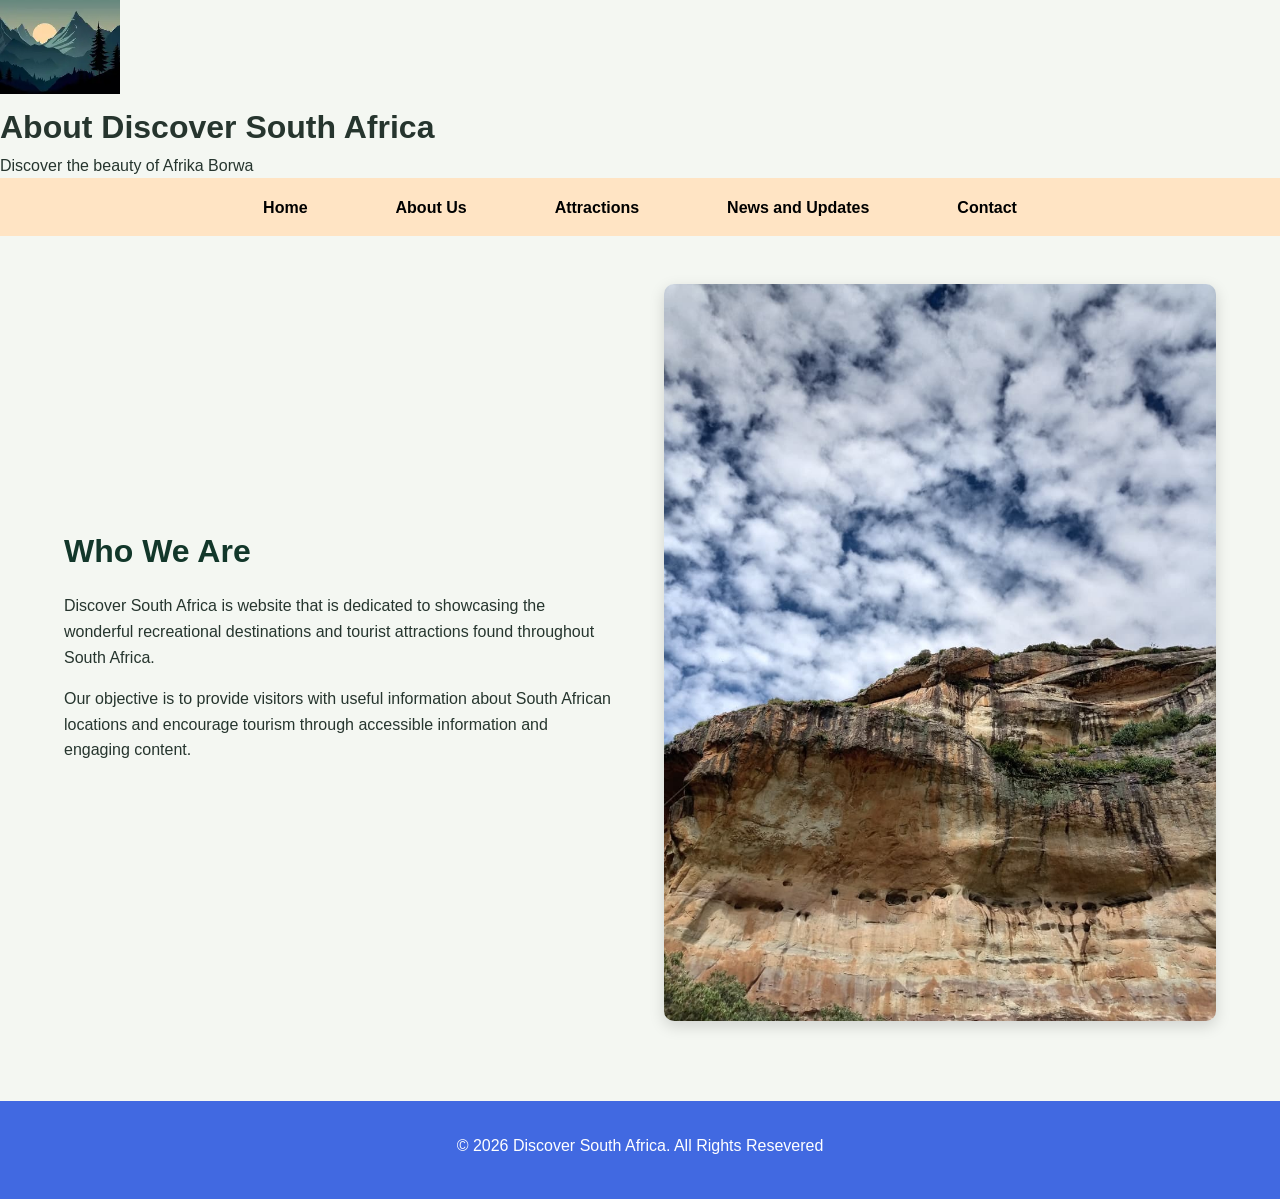
==== docs/Pages/about.html @ bdf44fc2 "Updated Recreational Hotspots website" ====
<!DOCTYPE html>
<html lang="en">
<head>
    <meta charset="UTF-8">
    <meta name="viewport" content="width=device-width, initial-scale=1.0">
    <meta name="description" content="Learn about Discover South Africa and our mission to showcase South Africa's recreational hotspots.">
    <title>About Us | Discover South Africa</title>
    <link rel="stylesheet" href="../css/styles.css">
</head>
<body>
    <header">
        <img
            src="../../images/Discover South Africa logo.webp"
            alt="Discover South Africa logo"
            width="120"
        >
        <h1>About Discover South Africa</h1>
        <p>Discover the beauty of Afrika Borwa</p>
    </header>

    <nav>
        <ul>
            <li><a href="../index.html">Home</a></li>
            <li><a href="about.html">About Us</a></li>
            <li><a href="gallery.html">Attractions</a></li>
            <li><a href="news and updates.html">News and Updates</a></li>
            <li><a href="contact.html">Contact</a></li>
        </ul>
    </nav>

    <main>
        <section class="about">
            <div class="about-text">
                <h2>Who We Are</h2>

                <p>
                    Discover South Africa is website that is dedicated to showcasing the wonderful recreational destinations and tourist attractions found throughout South Africa.
                </p>
                <p>Our objective is to provide visitors with useful information about South African locations and encourage tourism through accessible information and engaging content.</p>
            </div>

            <img
                src="../../images/Clarens view.jpeg"
                alt="A tiny peek of Clarens"
            >
        </section>
    </main>

    <footer>
        <p>
            © 2026 Discover South Africa.
            All Rights Resevered
        </p>
    </footer>

</body>
</html>
---- docs/css/styles.css ----
/*1*/
* {
    margin: 0;
    padding: 0;
    box-sizing: border-box;
}
html {
    scroll-behavior: smooth;
}
body{
    font-family: Arial, Helvetica, sans-serif;
    font-size: 16px;
    line-height: 1.6;
    color: #26352e;
    background-color: #f4f7f2;

    display: flex;
    flex-direction: column;
    min-height: 100vh;
}

main {
    flex: 1;
}
img {
    max-width: 100%;
    height: auto;
}


/*2*/
header {
    background-color: #12372a;
    color: rgb(255, 255, 255);
    padding: 1.5rem 5%;
    text-align: center;
}
header img {
    width: 120px;
    margin-bottom: 0.5rem;
}
header h1{
    font-size: 2rem;
    margin-bottom: 0.4rem;
}
header p {
    font-size: 1rem;
}


/*3*/
nav {
    background-color: bisque;
    padding: 1rem 5%;
}

nav ul {
    list-style:none;
    display: flex;
    justify-content: center;
    align-items: center;
    flex-wrap: wrap;
    gap: 2.5rem;
}

nav a {
    color: black;
    text-decoration: none;
    font-weight: bold;
    
    padding: 0.6rem 1.5rem;
    border-radius: 5px;
    transition: 0.3s ease;
}

nav a:hover {
    background-color: #adbc9f;
    color: #12372a;
}

nav a:focus {
    outline: 2px solid white;
    outline-offset: 3px;
}


/*4*/
.hero {
    min-height: 60vh;
    display:flex;
    flex-direction: column;
    justify-content: center;
    align-items: center;
    text-align: center;

    padding: 4rem 5%;

    background: linear-gradient(rgba(0, 0, 0, 0.55), rgba(0, 0, 0, 0.55), url("images/Sun city.jpg"));
    background-size: cover;
    background-position: center;
    color: white;
}
.hero h2 {
    font-size: 2.5rem;
    margin-bottom: 1rem;
}
.hero p {
    max-width: 700px;
    font-size: 1.1rem;
    margin-bottom: 2rem;
}

/*5*/
.button{
    display: inline-block;
    background-color: #adbc9f;
    color: #12372a;
    text-decoration: none;

    padding: 0.8rem 1.5rem;
    border-radius: 2px solid #adbc9f;
    border: 6px;

    font-weight: bold;

    transition: 0.3s ease;
}

.button:hover {
    background-color: #12372a;
    color: white;
}

.button:active {
    transform: translateY(0);
}


/*6*/
section {
    width: 90%;
    max-width: 1200px;
    margin: 0 auto;
    padding: 3rem 0;
}

section h2 {
    text-align: center;
    color: #12372a;
    font-size: 2rem;
    margin-bottom: 1.5rem;
}

section p {
    margin-bottom: 1rem;
}


/*7*/
.attractions {
    display: grid;
    grid-template-columns: repeat(3, 1fr);
    gap: 1.5rem;
}

/*8*/
.card{
    background-color: white;
    border: 1px solid #dce5d8;
    border-radius: 10px;

    overflow: hidden;

    box-shadow: 0 4px 10px rgba(0, 0, 0, 0.1);
    transition: 0.3s ease;
}

.card:hover {
    transform: translateY(-5px);
    box-shadow: 0 8px 20px rgba(0, 0, 0, 0.15);
}

.card img {
    width: 100%;
    height: 220px;
    object-fit: cover;
    display: block;
}

.card-content {
    padding: 1.5rem;
}

.card h3 {
    color: #436850;
    font-size: 1.4rem;
    margin-bottom: 0.8rem;
}
.card p {
    margin-bottom: 1rem;
    color: #39483e;
}

/*9*/
.about {
    display: grid;
    grid-template-columns: 1fr 1fr;
    gap: 3rem;

    align-items: center;
}

.about img{
    width: 100%;
    border-radius: 10px;
    box-shadow: 0 5px 15px rgba(0, 0, 0, 0.15);
}

.about-text h2 {
    text-align: left;
    margin-bottom: 1rem;
}

.about-text p {
    margin-bottom: 1rem;
}


/*10*/
.contact-form {
    max-width: 700px;
    margin: 0 auto;

    background-color: white;
    padding: 2rem;

    border-radius: 10px;
    box-shadow: 0 4px 12px rgba(0, 0, 0, 0.1);
}

.form-group {
    margin-bottom: 1.5rem;
}

.form-group label {
    display: block;
    margin-bottom: 0.5rem;
    font-weight: bold;
}

.form-group input, .form-group textarea, .form-group select {
    width: 100%;
    padding: 0.8rem;
    border: 1px solid #b8c9b2;
    border-radius: 5px;
    font-family: inherit;
    font-size: 1rem;
}

.form-group textarea {
    min-height: 150px;
    resize: vertical;
}

.form-group input:focus, .form-group textarea:focus, .form-group select:focus {
    outline: none;
    border-color: #436850;
    box-shadow: 0 0 5px rgba(67, 104, 80, 0.4);
}


/*11*/

footer {
    background-color: royalblue;
    color: white;
    text-align: center;
    padding: 2rem 5%;
    margin-top: 2rem;
}

footer p {
    margin-bottom: 0.5rem;
}

footer a {
    color: lightcyan;
    text-decoration: none;
}

footer a:hover {
    text-decoration: underline;
}


/*12*/
.image-popup {
    display: none;
    position: fixed;
    z-index: 1000;
    top: 0;
    left: 0;
    width: 100%;
    height: 100%;
    background: rgba(0, 0, 0, 0.9);
    justify-content: center;
    align-items: center;
    flex-direction: column;
    padding: 20px;
}

.image-popup img {
    max-width: 90%;
    max-height: 75vh;
    object-fit: contain;
    border-radius: 10px;
}

.close-popup {
    position: absolute;
    top: 20px;
    right: 35px;
    color: white;
    font-size: 40px;
    cursor: pointer;
}

#popupCaption {
    color: white;
    margin-top: 15px;
    text-align: center;
}

/*13*/
.featured-section {
    padding: 50px 8%;
    text-align: center;
}

.featured-section h2 {
    margin-bottom: 25px;
}

.featured-card {
    max-width: 850px;
    margin: auto;
    background: white;
    border-radius: 12px;
    overflow: hidden;
    box-shadow: 0 4px 12px rgba(0, 0, 0, 0.15);
}

.featured-card img {
    width: 100%;
    height: 360px;
    object-fit: cover;
}

.featured-content {
    padding: 25px;
}

.featured-content h3 {
    color: #12372a;
    margin-bottom: 12px;
}

.featured-content p {
    margin-bottom: 20px;
}


/*14*/
.tourism-gallery {
    width: 90%;
    max-width: 1200px;
    margin: 40px auto;
}

.tourism-gallery h2 {
    margin-bottom: 20px;
}

/* Province buttons */

.province-buttons {
    display: flex;
    flex-wrap: wrap;
    gap: 12px;
    margin-bottom: 35px;
}

.province-button {
    padding: 12px 18px;
    border: none;
    border-radius: 8px;
    background-color: #176b45;
    color: white;
    cursor: pointer;
    transition: background-color 0.3s, transform 0.3s;
}

.province-button:hover {
    background-color: #0d482d;
    transform: translateY(-3px);
}

/* Search bar */

#attractionSearch {
    width: 100%;
    max-width: 500px;
    padding: 13px;
    margin-bottom: 15px;
    border: 1px solid #ccc;
    border-radius: 8px;
    font-size: 16px;
}

/* Attraction cards */

.attraction-grid {
    display: grid;
    grid-template-columns: repeat(auto-fit, minmax(230px, 1fr));
    gap: 25px;
    margin-top: 25px;
}

.attraction-grid .card {
    background-color: white;
    border-radius: 12px;
    overflow: hidden;
    box-shadow: 0 4px 12px rgba(0, 0, 0, 0.12);
    transition: transform 0.3s;
}

.attraction-grid .card:hover {
    transform: translateY(-5px);
}

.attraction-grid .card img {
    width: 100%;
    height: 190px;
    object-fit: cover;
    cursor: pointer;
}

.attraction-grid .card h3,
.attraction-grid .card p {
    padding: 0 15px;
}

.attraction-grid .card p {
    padding-bottom: 15px;
    line-height: 1.6;
}

/* =====================================
   IMAGE LIGHTBOX
===================================== */

.image-popup[hidden] {
    display: none;
}

.image-popup {
    position: fixed;
    inset: 0;
    z-index: 1000;
    background-color: rgba(0, 0, 0, 0.9);
    display: flex;
    justify-content: center;
    align-items: center;
    padding: 20px;
}

.popup-content {
    text-align: center;
    max-width: 900px;
    width: 100%;
}

.popup-content img {
    max-width: 100%;
    max-height: 75vh;
    object-fit: contain;
    border-radius: 8px;
}

.popup-content p {
    color: white;
    margin-top: 12px;
}

.close-popup {
    position: absolute;
    top: 20px;
    right: 35px;
    color: white;
    background: none;
    border: none;
    font-size: 45px;
    cursor: pointer;
}

/* Mobile responsiveness */

@media (max-width: 600px) {

    .tourism-gallery {
        width: 95%;
    }

    .province-button {
        flex: 1 1 40%;
    }

    .attraction-grid {
        grid-template-columns: 1fr;
    }

    .close-popup {
        top: 10px;
        right: 20px;
    }

}

/*15*/
@media screen and(max-width: 900px) {
    header h1 {
        font-size: 1.8rem;
    }

    .hero h2 {
        font-size: 2.2rem;
    }

    .attractions {
        grid-template-columns: repeat(2, 1fr);
    }

    .about {
        grid-template-columns: 1fr;
    }
}

/*16*/
@media screen and (max-width: 600px) {
    header {
        padding: 20px 10px;
    }
    header img {
        width: 100px;
    }
    header h1 {
        font-size: 25px;
    }
    
    nav ul {
        flex-direction: column;
        align-items: center;
        gap: 10px;
        padding: 10px;
    }
    nav ul li {
        width: 100%;
        text-align: center;
    }
    nav ul li a {
        display: block;
        padding: 12px;
    }

    .hero {
        padding: 50px 15px;
    }
    .hero h2 {
        font-size: 26px;
    }

    .attractions {
        grid-template-columns: 1fr;
    }

    .about {
        flex-direction: column;
    }
    .about img {
        width: 100%;
    }

    .featured-card img {
        height: 220px;
    }
    .featured-content {
        padding: 15px;
    }

    .contact-form {
        width: 100%
    }

    footer {
        padding: 20px 10px;
    }
}

.image-popup {
    display: none;
    position: fixed;
    inset: 0;
    z-index: 1000;

    background-color: rgba(0, 0, 0, 0.9);

    justify-content: center;
    align-items: center;

    padding: 20px;
}

/* Show the pop-up only when JavaScript adds this class */
.image-popup.is-open {
    display: flex;
}

.popup-content {
    max-width: 900px;
    width: 100%;
    text-align: center;
}

.popup-content img {
    max-width: 100%;
    max-height: 75vh;
    object-fit: contain;
    border-radius: 8px;
}

.popup-content p {
    color: white;
    margin-top: 12px;
}

.close-popup {
    position: absolute;
    top: 20px;
    right: 35px;

    color: white;
    background: none;
    border: none;

    font-size: 45px;
    cursor: pointer;
    z-index: 1001;
}

.close-popup:hover {
    color: #ffcc00;
}

@media screen and (max-width: 600px) {
    .close-popup {
        top: 10px;
        right: 20px;
    }
}
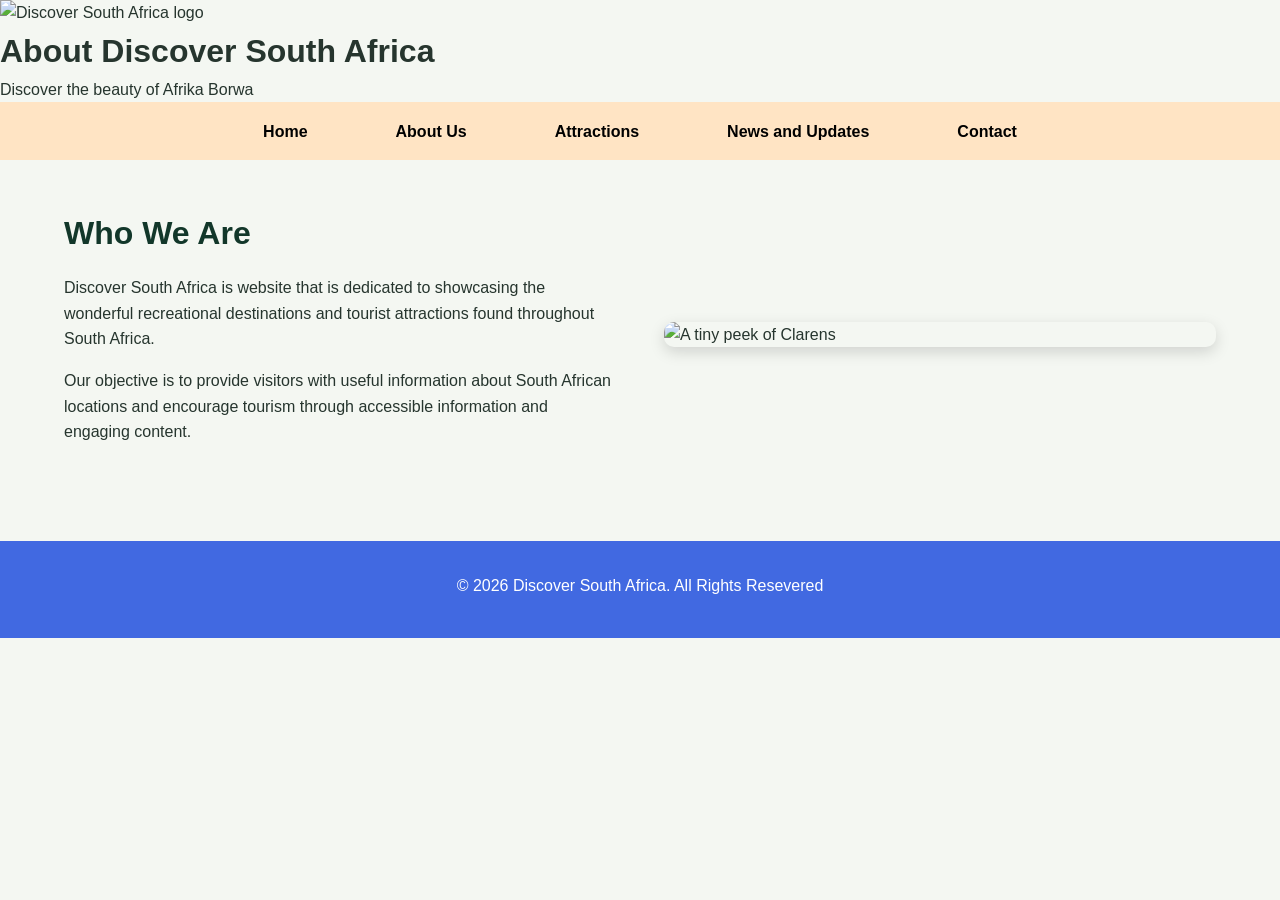
==== commit 5cd63fb9: "Update about.html" ====
--- a/docs/Pages/about.html
+++ b/docs/Pages/about.html
@@ -10,7 +10,7 @@
 <body>
     <header">
         <img
-            src="../../images/Discover South Africa logo.webp"
+            src="images/Discover South Africa logo.webp"
             alt="Discover South Africa logo"
             width="120"
         >
@@ -40,7 +40,7 @@
             </div>
 
             <img
-                src="../../images/Clarens view.jpeg"
+                src="images/Clarens view.jpeg"
                 alt="A tiny peek of Clarens"
             >
         </section>
@@ -54,4 +54,4 @@
     </footer>
 
 </body>
-</html>+</html>
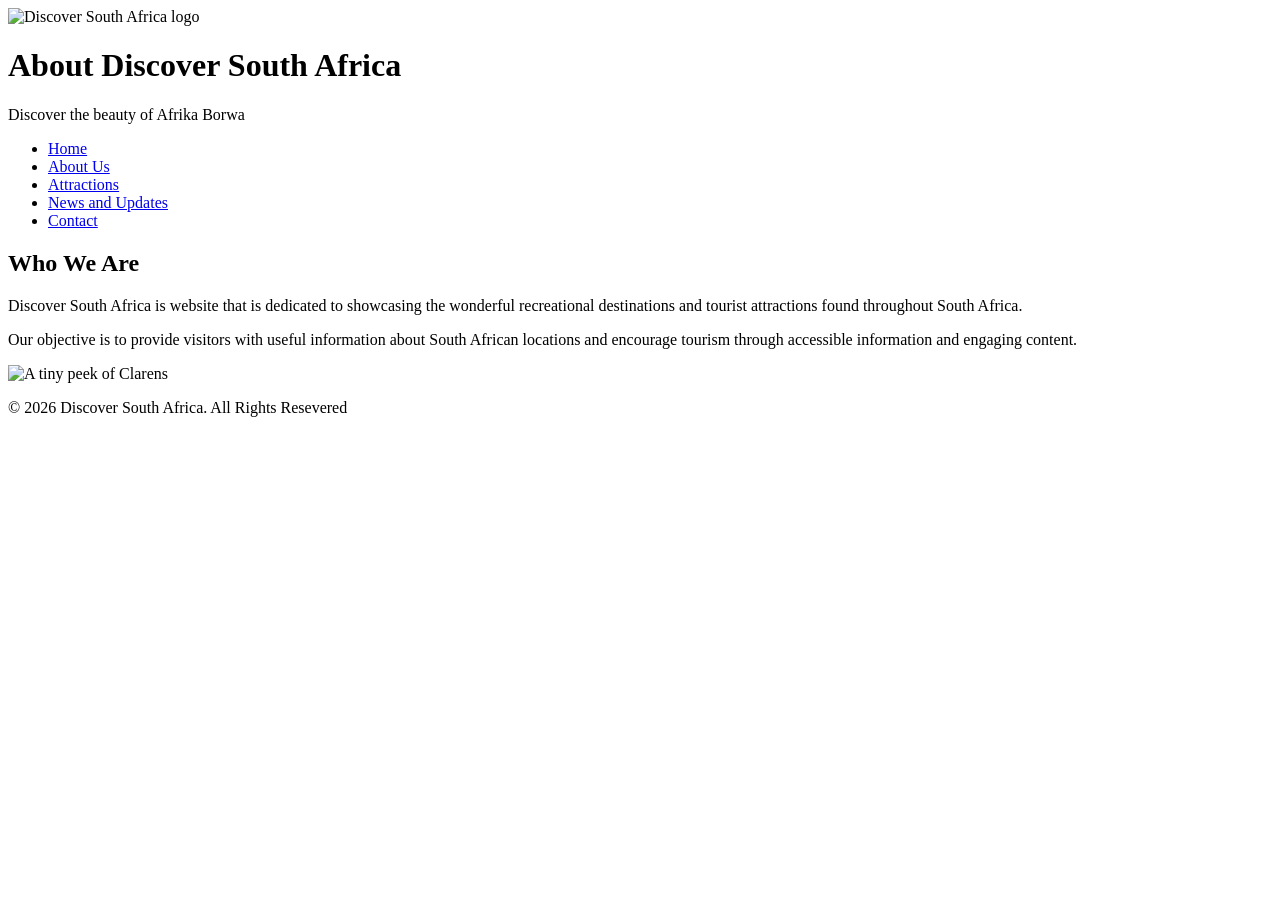
==== commit fb3f9b54: "Update about.html" ====
--- a/docs/Pages/about.html
+++ b/docs/Pages/about.html
@@ -5,7 +5,7 @@
     <meta name="viewport" content="width=device-width, initial-scale=1.0">
     <meta name="description" content="Learn about Discover South Africa and our mission to showcase South Africa's recreational hotspots.">
     <title>About Us | Discover South Africa</title>
-    <link rel="stylesheet" href="../css/styles.css">
+    <link rel="stylesheet" href="css/styles.css">
 </head>
 <body>
     <header">
@@ -20,7 +20,7 @@
 
     <nav>
         <ul>
-            <li><a href="../index.html">Home</a></li>
+            <li><a href="index.html">Home</a></li>
             <li><a href="about.html">About Us</a></li>
             <li><a href="gallery.html">Attractions</a></li>
             <li><a href="news and updates.html">News and Updates</a></li>
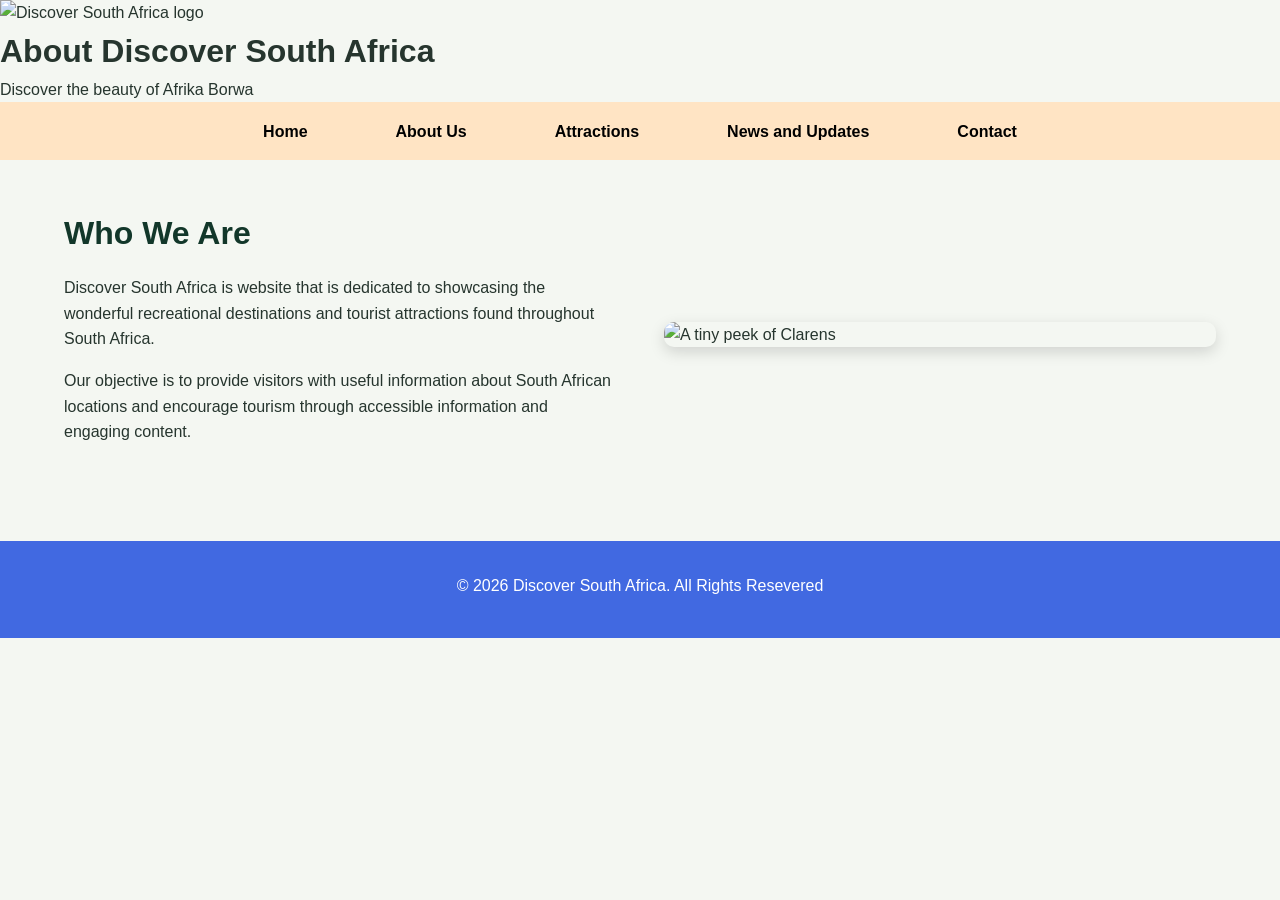
==== commit 1a5a874b: "Update about.html" ====
--- a/docs/Pages/about.html
+++ b/docs/Pages/about.html
@@ -5,7 +5,7 @@
     <meta name="viewport" content="width=device-width, initial-scale=1.0">
     <meta name="description" content="Learn about Discover South Africa and our mission to showcase South Africa's recreational hotspots.">
     <title>About Us | Discover South Africa</title>
-    <link rel="stylesheet" href="css/styles.css">
+    <link rel="stylesheet" href="../css/styles.css">
 </head>
 <body>
     <header">
--- a/docs/css/styles.css
+++ b/docs/css/styles.css
@@ -0,0 +1,669 @@
+/*1*/
+* {
+    margin: 0;
+    padding: 0;
+    box-sizing: border-box;
+}
+html {
+    scroll-behavior: smooth;
+}
+body{
+    font-family: Arial, Helvetica, sans-serif;
+    font-size: 16px;
+    line-height: 1.6;
+    color: #26352e;
+    background-color: #f4f7f2;
+
+    display: flex;
+    flex-direction: column;
+    min-height: 100vh;
+}
+
+main {
+    flex: 1;
+}
+img {
+    max-width: 100%;
+    height: auto;
+}
+
+
+/*2*/
+header {
+    background-color: #12372a;
+    color: rgb(255, 255, 255);
+    padding: 1.5rem 5%;
+    text-align: center;
+}
+header img {
+    width: 120px;
+    margin-bottom: 0.5rem;
+}
+header h1{
+    font-size: 2rem;
+    margin-bottom: 0.4rem;
+}
+header p {
+    font-size: 1rem;
+}
+
+
+/*3*/
+nav {
+    background-color: bisque;
+    padding: 1rem 5%;
+}
+
+nav ul {
+    list-style:none;
+    display: flex;
+    justify-content: center;
+    align-items: center;
+    flex-wrap: wrap;
+    gap: 2.5rem;
+}
+
+nav a {
+    color: black;
+    text-decoration: none;
+    font-weight: bold;
+    
+    padding: 0.6rem 1.5rem;
+    border-radius: 5px;
+    transition: 0.3s ease;
+}
+
+nav a:hover {
+    background-color: #adbc9f;
+    color: #12372a;
+}
+
+nav a:focus {
+    outline: 2px solid white;
+    outline-offset: 3px;
+}
+
+
+/*4*/
+.hero {
+    min-height: 60vh;
+    display:flex;
+    flex-direction: column;
+    justify-content: center;
+    align-items: center;
+    text-align: center;
+
+    padding: 4rem 5%;
+
+    background: linear-gradient(rgba(0, 0, 0, 0.55), rgba(0, 0, 0, 0.55), url("images/Sun city.jpg"));
+    background-size: cover;
+    background-position: center;
+    color: white;
+}
+.hero h2 {
+    font-size: 2.5rem;
+    margin-bottom: 1rem;
+}
+.hero p {
+    max-width: 700px;
+    font-size: 1.1rem;
+    margin-bottom: 2rem;
+}
+
+/*5*/
+.button{
+    display: inline-block;
+    background-color: #adbc9f;
+    color: #12372a;
+    text-decoration: none;
+
+    padding: 0.8rem 1.5rem;
+    border-radius: 2px solid #adbc9f;
+    border: 6px;
+
+    font-weight: bold;
+
+    transition: 0.3s ease;
+}
+
+.button:hover {
+    background-color: #12372a;
+    color: white;
+}
+
+.button:active {
+    transform: translateY(0);
+}
+
+
+/*6*/
+section {
+    width: 90%;
+    max-width: 1200px;
+    margin: 0 auto;
+    padding: 3rem 0;
+}
+
+section h2 {
+    text-align: center;
+    color: #12372a;
+    font-size: 2rem;
+    margin-bottom: 1.5rem;
+}
+
+section p {
+    margin-bottom: 1rem;
+}
+
+
+/*7*/
+.attractions {
+    display: grid;
+    grid-template-columns: repeat(3, 1fr);
+    gap: 1.5rem;
+}
+
+/*8*/
+.card{
+    background-color: white;
+    border: 1px solid #dce5d8;
+    border-radius: 10px;
+
+    overflow: hidden;
+
+    box-shadow: 0 4px 10px rgba(0, 0, 0, 0.1);
+    transition: 0.3s ease;
+}
+
+.card:hover {
+    transform: translateY(-5px);
+    box-shadow: 0 8px 20px rgba(0, 0, 0, 0.15);
+}
+
+.card img {
+    width: 100%;
+    height: 220px;
+    object-fit: cover;
+    display: block;
+}
+
+.card-content {
+    padding: 1.5rem;
+}
+
+.card h3 {
+    color: #436850;
+    font-size: 1.4rem;
+    margin-bottom: 0.8rem;
+}
+.card p {
+    margin-bottom: 1rem;
+    color: #39483e;
+}
+
+/*9*/
+.about {
+    display: grid;
+    grid-template-columns: 1fr 1fr;
+    gap: 3rem;
+
+    align-items: center;
+}
+
+.about img{
+    width: 100%;
+    border-radius: 10px;
+    box-shadow: 0 5px 15px rgba(0, 0, 0, 0.15);
+}
+
+.about-text h2 {
+    text-align: left;
+    margin-bottom: 1rem;
+}
+
+.about-text p {
+    margin-bottom: 1rem;
+}
+
+
+/*10*/
+.contact-form {
+    max-width: 700px;
+    margin: 0 auto;
+
+    background-color: white;
+    padding: 2rem;
+
+    border-radius: 10px;
+    box-shadow: 0 4px 12px rgba(0, 0, 0, 0.1);
+}
+
+.form-group {
+    margin-bottom: 1.5rem;
+}
+
+.form-group label {
+    display: block;
+    margin-bottom: 0.5rem;
+    font-weight: bold;
+}
+
+.form-group input, .form-group textarea, .form-group select {
+    width: 100%;
+    padding: 0.8rem;
+    border: 1px solid #b8c9b2;
+    border-radius: 5px;
+    font-family: inherit;
+    font-size: 1rem;
+}
+
+.form-group textarea {
+    min-height: 150px;
+    resize: vertical;
+}
+
+.form-group input:focus, .form-group textarea:focus, .form-group select:focus {
+    outline: none;
+    border-color: #436850;
+    box-shadow: 0 0 5px rgba(67, 104, 80, 0.4);
+}
+
+
+/*11*/
+
+footer {
+    background-color: royalblue;
+    color: white;
+    text-align: center;
+    padding: 2rem 5%;
+    margin-top: 2rem;
+}
+
+footer p {
+    margin-bottom: 0.5rem;
+}
+
+footer a {
+    color: lightcyan;
+    text-decoration: none;
+}
+
+footer a:hover {
+    text-decoration: underline;
+}
+
+
+/*12*/
+.image-popup {
+    display: none;
+    position: fixed;
+    z-index: 1000;
+    top: 0;
+    left: 0;
+    width: 100%;
+    height: 100%;
+    background: rgba(0, 0, 0, 0.9);
+    justify-content: center;
+    align-items: center;
+    flex-direction: column;
+    padding: 20px;
+}
+
+.image-popup img {
+    max-width: 90%;
+    max-height: 75vh;
+    object-fit: contain;
+    border-radius: 10px;
+}
+
+.close-popup {
+    position: absolute;
+    top: 20px;
+    right: 35px;
+    color: white;
+    font-size: 40px;
+    cursor: pointer;
+}
+
+#popupCaption {
+    color: white;
+    margin-top: 15px;
+    text-align: center;
+}
+
+/*13*/
+.featured-section {
+    padding: 50px 8%;
+    text-align: center;
+}
+
+.featured-section h2 {
+    margin-bottom: 25px;
+}
+
+.featured-card {
+    max-width: 850px;
+    margin: auto;
+    background: white;
+    border-radius: 12px;
+    overflow: hidden;
+    box-shadow: 0 4px 12px rgba(0, 0, 0, 0.15);
+}
+
+.featured-card img {
+    width: 100%;
+    height: 360px;
+    object-fit: cover;
+}
+
+.featured-content {
+    padding: 25px;
+}
+
+.featured-content h3 {
+    color: #12372a;
+    margin-bottom: 12px;
+}
+
+.featured-content p {
+    margin-bottom: 20px;
+}
+
+
+/*14*/
+.tourism-gallery {
+    width: 90%;
+    max-width: 1200px;
+    margin: 40px auto;
+}
+
+.tourism-gallery h2 {
+    margin-bottom: 20px;
+}
+
+/* Province buttons */
+
+.province-buttons {
+    display: flex;
+    flex-wrap: wrap;
+    gap: 12px;
+    margin-bottom: 35px;
+}
+
+.province-button {
+    padding: 12px 18px;
+    border: none;
+    border-radius: 8px;
+    background-color: #176b45;
+    color: white;
+    cursor: pointer;
+    transition: background-color 0.3s, transform 0.3s;
+}
+
+.province-button:hover {
+    background-color: #0d482d;
+    transform: translateY(-3px);
+}
+
+/* Search bar */
+
+#attractionSearch {
+    width: 100%;
+    max-width: 500px;
+    padding: 13px;
+    margin-bottom: 15px;
+    border: 1px solid #ccc;
+    border-radius: 8px;
+    font-size: 16px;
+}
+
+/* Attraction cards */
+
+.attraction-grid {
+    display: grid;
+    grid-template-columns: repeat(auto-fit, minmax(230px, 1fr));
+    gap: 25px;
+    margin-top: 25px;
+}
+
+.attraction-grid .card {
+    background-color: white;
+    border-radius: 12px;
+    overflow: hidden;
+    box-shadow: 0 4px 12px rgba(0, 0, 0, 0.12);
+    transition: transform 0.3s;
+}
+
+.attraction-grid .card:hover {
+    transform: translateY(-5px);
+}
+
+.attraction-grid .card img {
+    width: 100%;
+    height: 190px;
+    object-fit: cover;
+    cursor: pointer;
+}
+
+.attraction-grid .card h3,
+.attraction-grid .card p {
+    padding: 0 15px;
+}
+
+.attraction-grid .card p {
+    padding-bottom: 15px;
+    line-height: 1.6;
+}
+
+/* =====================================
+   IMAGE LIGHTBOX
+===================================== */
+
+.image-popup[hidden] {
+    display: none;
+}
+
+.image-popup {
+    position: fixed;
+    inset: 0;
+    z-index: 1000;
+    background-color: rgba(0, 0, 0, 0.9);
+    display: flex;
+    justify-content: center;
+    align-items: center;
+    padding: 20px;
+}
+
+.popup-content {
+    text-align: center;
+    max-width: 900px;
+    width: 100%;
+}
+
+.popup-content img {
+    max-width: 100%;
+    max-height: 75vh;
+    object-fit: contain;
+    border-radius: 8px;
+}
+
+.popup-content p {
+    color: white;
+    margin-top: 12px;
+}
+
+.close-popup {
+    position: absolute;
+    top: 20px;
+    right: 35px;
+    color: white;
+    background: none;
+    border: none;
+    font-size: 45px;
+    cursor: pointer;
+}
+
+/* Mobile responsiveness */
+
+@media (max-width: 600px) {
+
+    .tourism-gallery {
+        width: 95%;
+    }
+
+    .province-button {
+        flex: 1 1 40%;
+    }
+
+    .attraction-grid {
+        grid-template-columns: 1fr;
+    }
+
+    .close-popup {
+        top: 10px;
+        right: 20px;
+    }
+
+}
+
+/*15*/
+@media screen and(max-width: 900px) {
+    header h1 {
+        font-size: 1.8rem;
+    }
+
+    .hero h2 {
+        font-size: 2.2rem;
+    }
+
+    .attractions {
+        grid-template-columns: repeat(2, 1fr);
+    }
+
+    .about {
+        grid-template-columns: 1fr;
+    }
+}
+
+/*16*/
+@media screen and (max-width: 600px) {
+    header {
+        padding: 20px 10px;
+    }
+    header img {
+        width: 100px;
+    }
+    header h1 {
+        font-size: 25px;
+    }
+    
+    nav ul {
+        flex-direction: column;
+        align-items: center;
+        gap: 10px;
+        padding: 10px;
+    }
+    nav ul li {
+        width: 100%;
+        text-align: center;
+    }
+    nav ul li a {
+        display: block;
+        padding: 12px;
+    }
+
+    .hero {
+        padding: 50px 15px;
+    }
+    .hero h2 {
+        font-size: 26px;
+    }
+
+    .attractions {
+        grid-template-columns: 1fr;
+    }
+
+    .about {
+        flex-direction: column;
+    }
+    .about img {
+        width: 100%;
+    }
+
+    .featured-card img {
+        height: 220px;
+    }
+    .featured-content {
+        padding: 15px;
+    }
+
+    .contact-form {
+        width: 100%
+    }
+
+    footer {
+        padding: 20px 10px;
+    }
+}
+
+.image-popup {
+    display: none;
+    position: fixed;
+    inset: 0;
+    z-index: 1000;
+
+    background-color: rgba(0, 0, 0, 0.9);
+
+    justify-content: center;
+    align-items: center;
+
+    padding: 20px;
+}
+
+/* Show the pop-up only when JavaScript adds this class */
+.image-popup.is-open {
+    display: flex;
+}
+
+.popup-content {
+    max-width: 900px;
+    width: 100%;
+    text-align: center;
+}
+
+.popup-content img {
+    max-width: 100%;
+    max-height: 75vh;
+    object-fit: contain;
+    border-radius: 8px;
+}
+
+.popup-content p {
+    color: white;
+    margin-top: 12px;
+}
+
+.close-popup {
+    position: absolute;
+    top: 20px;
+    right: 35px;
+
+    color: white;
+    background: none;
+    border: none;
+
+    font-size: 45px;
+    cursor: pointer;
+    z-index: 1001;
+}
+
+.close-popup:hover {
+    color: #ffcc00;
+}
+
+@media screen and (max-width: 600px) {
+    .close-popup {
+        top: 10px;
+        right: 20px;
+    }
+}
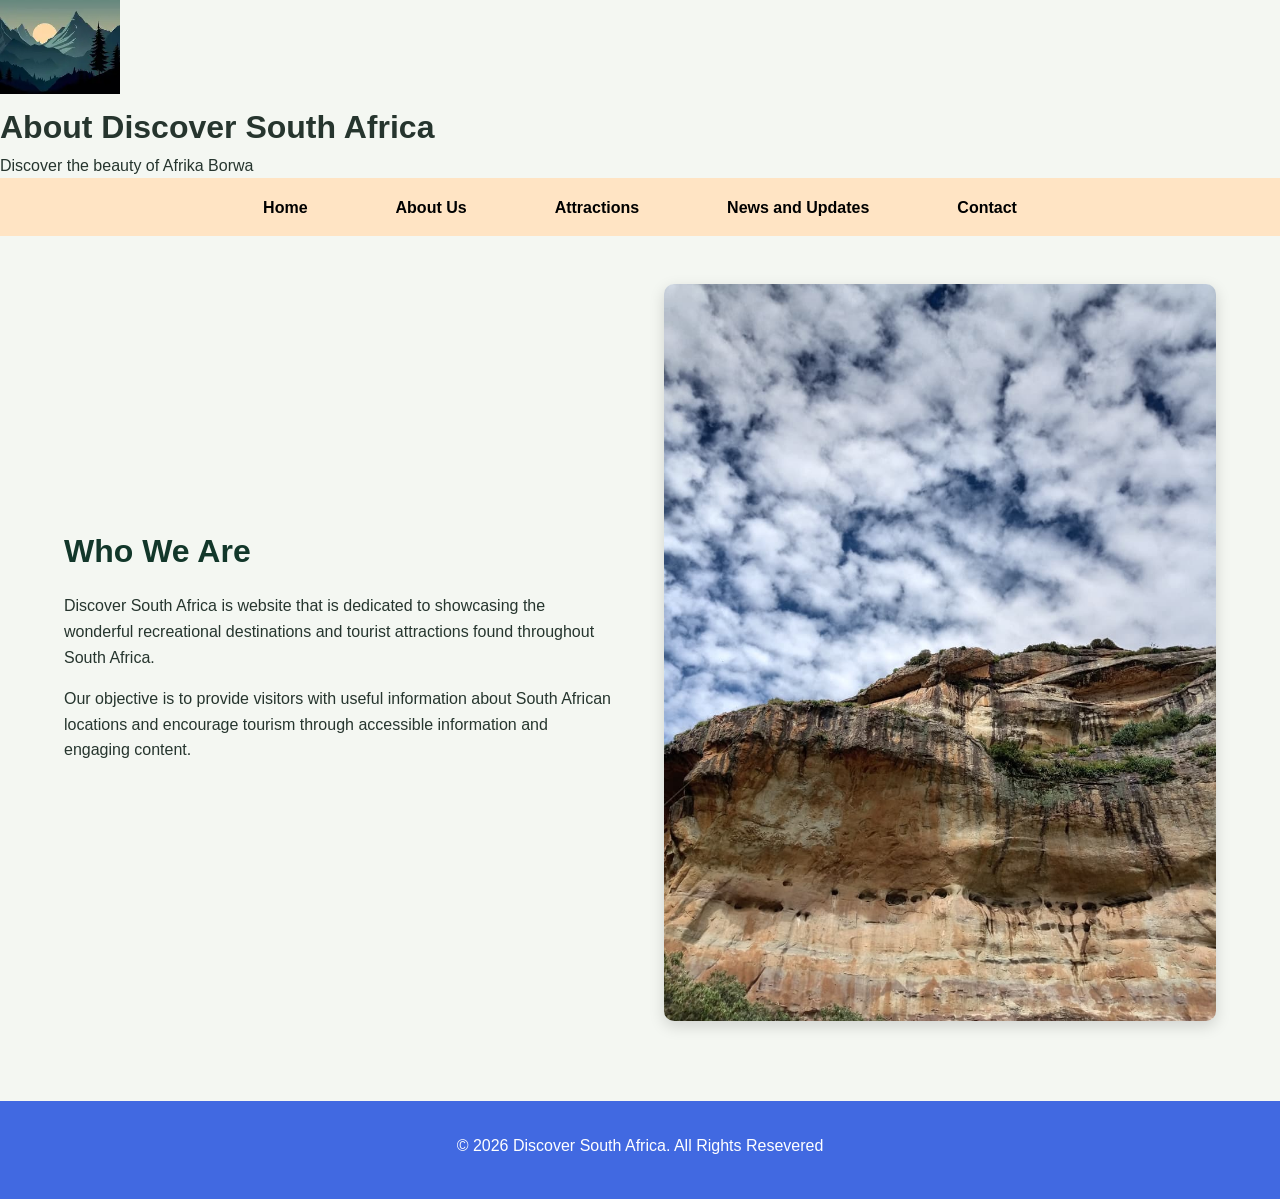
==== commit 88080606: "Update about.html" ====
--- a/docs/Pages/about.html
+++ b/docs/Pages/about.html
@@ -10,7 +10,7 @@
 <body>
     <header">
         <img
-            src="images/Discover South Africa logo.webp"
+            src="../images/Discover South Africa logo.webp"
             alt="Discover South Africa logo"
             width="120"
         >
@@ -40,12 +40,13 @@
             </div>
 
             <img
-                src="images/Clarens view.jpeg"
+                src="../images/Clarens view.jpeg"
                 alt="A tiny peek of Clarens"
             >
         </section>
     </main>
 
+    <scrpit src="../js/gallery.js" defer></scrpit>
     <footer>
         <p>
             © 2026 Discover South Africa.
